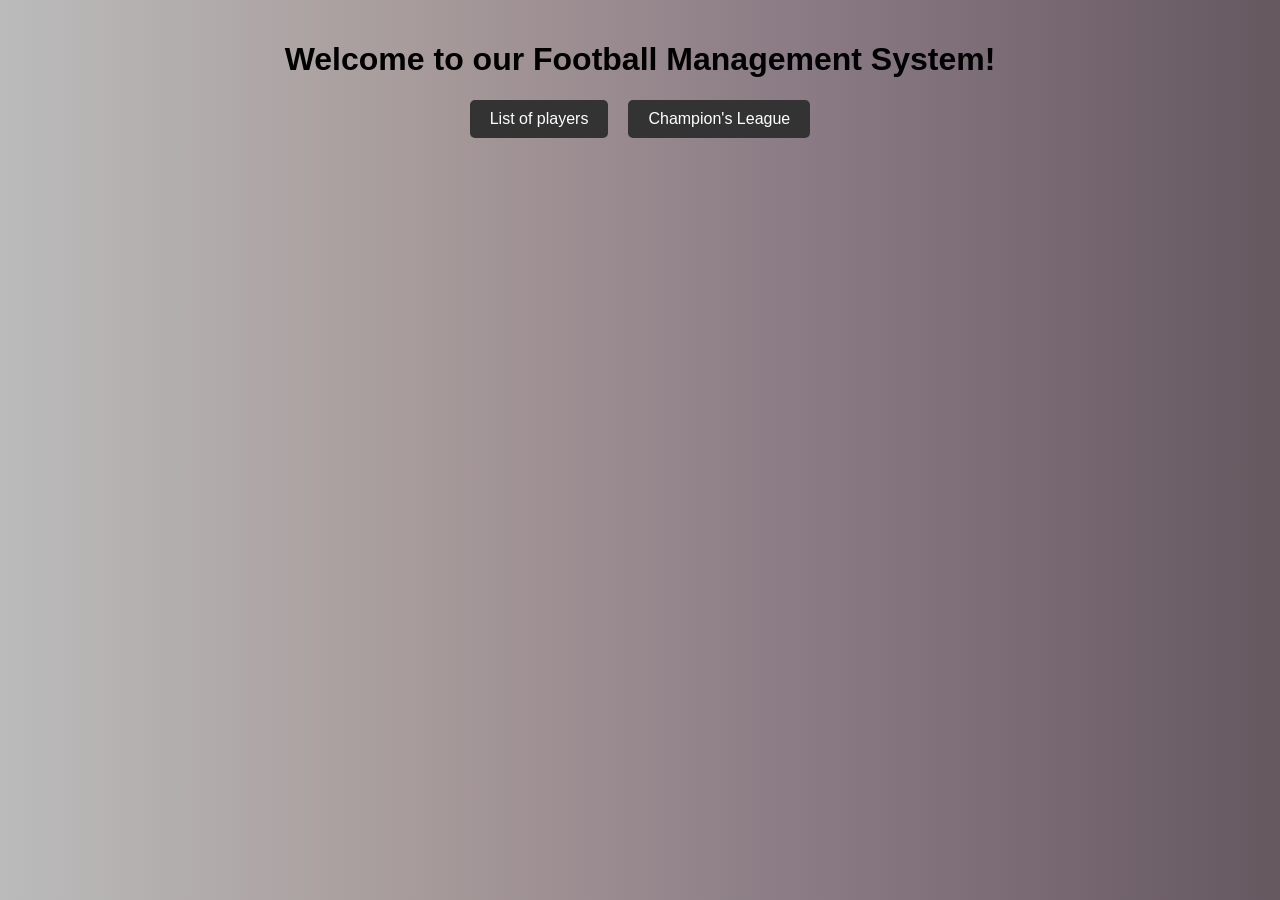
==== cmd/home.html @ 730fca14 "Go" ====
<!DOCTYPE html>
<html lang="en">
<head>
    <meta charset="UTF-8">
    <meta name="viewport" content="width=device-width, initial-scale=1.0">
    <title>Football management system</title>
    <style>
        body {
            margin: 0;
            background: linear-gradient(to right, #bbbbbb, #a79a9a, #867781, #66585f);
            font-family: Arial, sans-serif;
        }
        .container {
            text-align: center;
            padding: 20px;
        }
        .box {
            display: flex;
            justify-content: center;
            gap: 20px;
            margin-top: 20px;
        }
        .box a {
            text-decoration: none;
            color: #fff;
            background-color: #333;
            padding: 10px 20px;
            border-radius: 5px;
            transition: background-color 0.3s ease;
        }
        .box a:hover {
            background-color: #555;
        }
    </style>
</head>
<body>
    <div class="container">
        <h1>Welcome to our Football Management System!</h1>
        <div class="box">
            <a href="http://localhost:8080/players">List of players</a>
            <a href="http://localhost:8080/tournament">Champion's League</a>
        </div>
    </div>
</body>
</html>
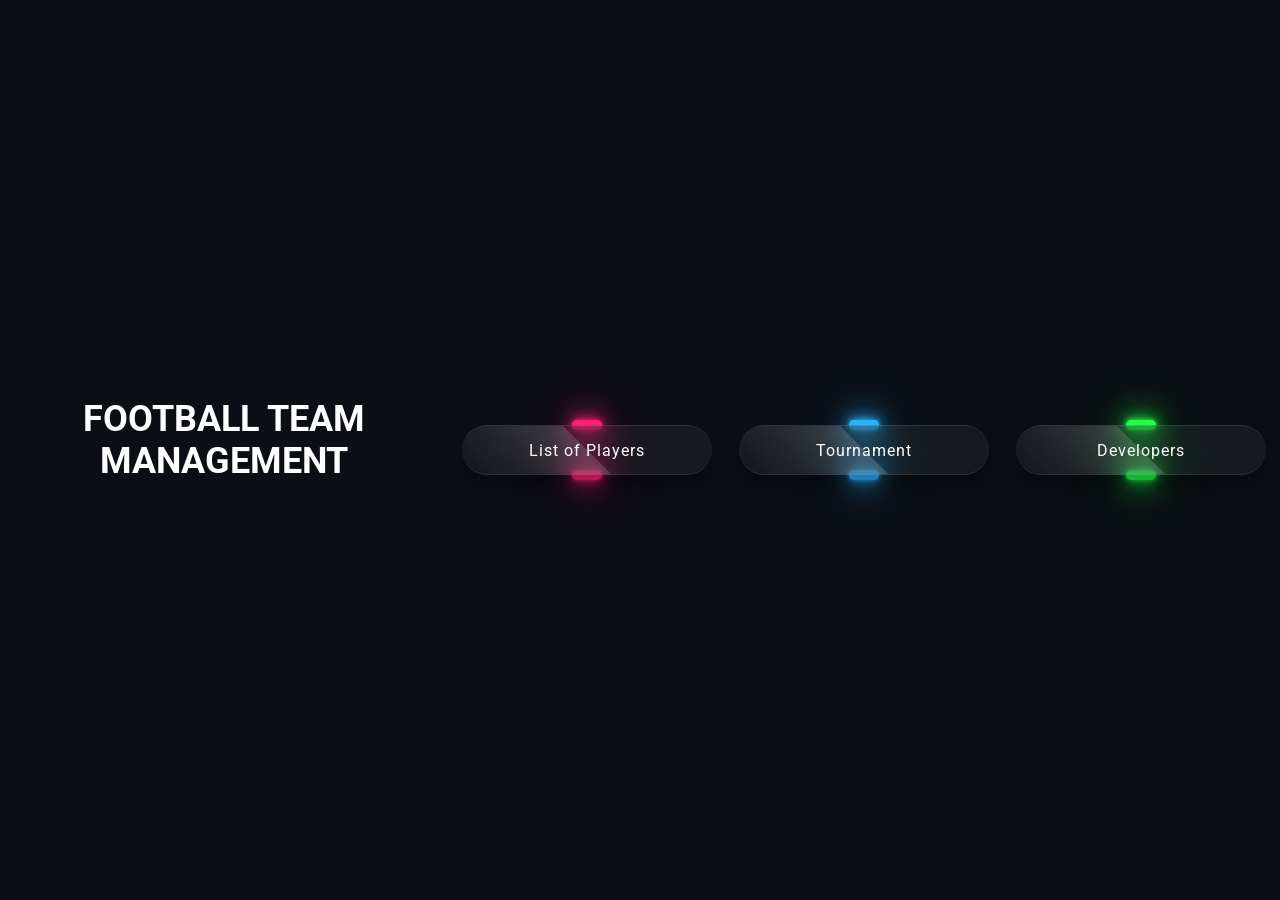
==== commit dac55754: "some front" ====
--- a/cmd/home.html
+++ b/cmd/home.html
@@ -3,43 +3,20 @@
 <head>
     <meta charset="UTF-8">
     <meta name="viewport" content="width=device-width, initial-scale=1.0">
-    <title>Football management system</title>
-    <style>
-        body {
-            margin: 0;
-            background: linear-gradient(to right, #bbbbbb, #a79a9a, #867781, #66585f);
-            font-family: Arial, sans-serif;
-        }
-        .container {
-            text-align: center;
-            padding: 20px;
-        }
-        .box {
-            display: flex;
-            justify-content: center;
-            gap: 20px;
-            margin-top: 20px;
-        }
-        .box a {
-            text-decoration: none;
-            color: #fff;
-            background-color: #333;
-            padding: 10px 20px;
-            border-radius: 5px;
-            transition: background-color 0.3s ease;
-        }
-        .box a:hover {
-            background-color: #555;
-        }
-    </style>
+    <link rel="stylesheet" href="style.css">
+    <title>Stadium</title>
 </head>
 <body>
+    <h1 class="header">FOOTBALL TEAM MANAGEMENT</h1>
     <div class="container">
-        <h1>Welcome to our Football Management System!</h1>
-        <div class="box">
-            <a href="http://localhost:8080/players">List of players</a>
-            <a href="http://localhost:8080/tournament">Champion's League</a>
-        </div>
+        <div class="btn"><a href="http://localhost:8080/players">List of Players</a></div>
+        <div class="btn"><a href="http://localhost:8080/tournament">Tournament</a></div>
+        <div class="btn" id="developersBtn"><a href="#">Developers</a></div>
     </div>
+    <script>
+        document.getElementById("developersBtn").addEventListener("click", function() {
+            window.location.href = "http://localhost:8080/developers";
+        });
+    </script>
 </body>
 </html>
--- a/cmd/style.css
+++ b/cmd/style.css
@@ -0,0 +1,136 @@
+@import url("https://fonts.googleapis.com/css2?family=Poppins:wght@400;500;600;700;800;900&family=Roboto:wght@400;500;700&display=swap");
+
+* {
+    margin: 0;
+    padding: 0;
+    box-sizing: border-box;
+    font-family: "Roboto", sans-serif;
+}
+/* Add styles for the header */
+.header {
+    text-align: center;
+    color: #fff; /* White color */
+    font-size: 36px; /* Adjust size as needed */
+    margin-bottom: 20px; /* Add margin below the header */
+}
+
+body {
+    position: relative;
+    display: flex;
+    justify-content: center;
+    align-items: center;
+    min-height: 100vh;
+    background: #0b0e14;
+}
+.container {
+    width: 1000px;
+    display: flex;
+    flex-wrap: wrap;
+    justify-content: space-around;
+}
+.container .btn {
+    position: relative;
+    top: 0;
+    left: 0;
+    width: 250px;
+    height: 50px;
+    margin: 0;
+    display: flex;
+    justify-content: center;
+    align-items: center;
+}
+.container .btn a {
+    position: absolute;
+    top: 0;
+    left: 0;
+    width: 100%;
+    height: 100%;
+    display: flex;
+    justify-content: center;
+    align-items: center;
+    background: rgba(255, 255, 255, 0.05);
+    box-shadow: 0 15px 15px rgba(0, 0, 0, 0.3);
+    border-bottom: 1px solid rgba(255, 255, 255, 0.1);
+    border-top: 1px solid rgba(255, 255, 255, 0.1);
+    border-radius: 30px;
+    padding: 10px;
+    letter-spacing: 1px;
+    text-decoration: none;
+    overflow: hidden;
+    color: #fff;
+    font-weight: 400;
+    z-index: 1;
+    transition: 0.5s;
+    backdrop-filter: blur(15px);
+}
+.container .btn:hover a {
+    letter-spacing: 3px;
+}
+.container .btn a::before {
+    content: "";
+    position: absolute;
+    top: 0;
+    left: 0;
+    width: 50%;
+    height: 100%;
+    background: linear-gradient(to left, rgba(255, 255, 255, 0.15), transparent);
+    transform: skewX(45deg) translate(0);
+    transition: 0.5s;
+    filter: blur(0px);
+}
+.container .btn:hover a::before {
+    transform: skewX(45deg) translate(200px);
+}
+.container .btn::before {
+    content: "";
+    position: absolute;
+    left: 50%;
+    transform: translatex(-50%);
+    bottom: -5px;
+    width: 30px;
+    height: 10px;
+    background: #f00;
+    border-radius: 10px;
+    transition: 0.5s;
+    transition-delay: 0.5;
+}
+.container .btn:hover::before {
+    bottom: 0;
+    height: 50%;
+    width: 80%;
+    border-radius: 30px;
+}
+.container .btn::after {
+    content: "";
+    position: absolute;
+    left: 50%;
+    transform: translatex(-50%);
+    top: -5px;
+    width: 30px;
+    height: 10px;
+    background: #f00;
+    border-radius: 10px;
+    transition: 0.5s;
+    transition-delay: 0.5;
+}
+.container .btn:hover::after {
+    top: 0;
+    height: 50%;
+    width: 80%;
+    border-radius: 30px;
+}
+.container .btn:nth-child(1)::before,
+.container .btn:nth-child(1)::after {
+    background: #ff1f71;
+    box-shadow: 0 0 5px #ff1f71, 0 0 15px #ff1f71, 0 0 30px #ff1f71, 0 0 60px #ff1f71;
+}
+.container .btn:nth-child(2)::before,
+.container .btn:nth-child(2)::after {
+    background: #2db2ff;
+    box-shadow: 0 0 5px #2db2ff, 0 0 15px #2db2ff, 0 0 30px #2db2ff, 0 0 60px #2db2ff;
+}
+.container .btn:nth-child(3)::before,
+.container .btn:nth-child(3)::after {
+    background: #1eff45;
+    box-shadow: 0 0 5px #1eff45, 0 0 15px #1eff45, 0 0 30px #1eff45, 0 0 60px #1eff45;
+}
